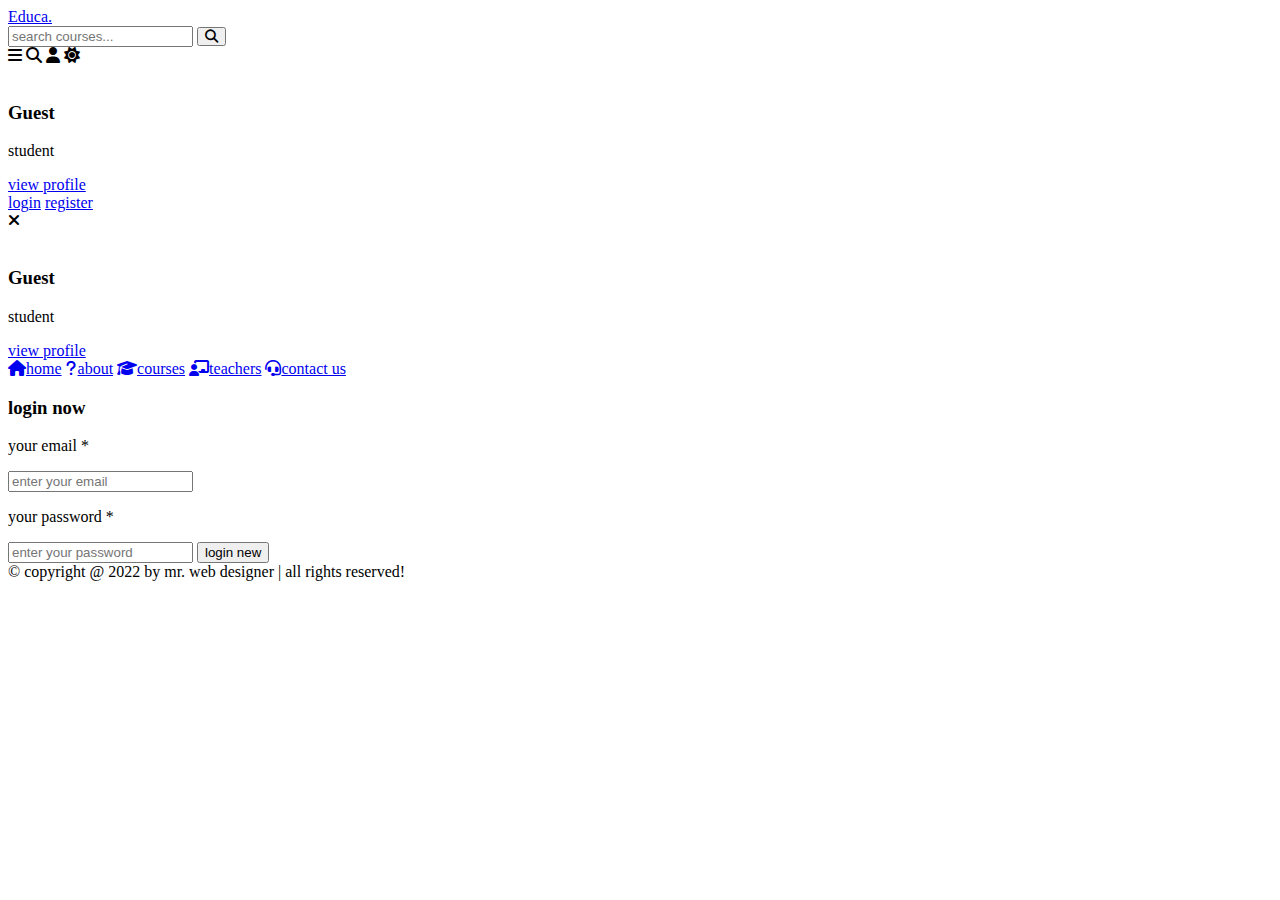
==== design/index.html @ a6afdbb3 "login and register" ====
<!DOCTYPE html>
<html lang="en">
<head>
   <meta charset="UTF-8">
   <meta http-equiv="X-UA-Compatible" content="IE=edge">
   <meta name="viewport" content="width=device-width, initial-scale=1.0">
   <title>login</title>

   <!-- font awesome cdn link  -->
   <link rel="stylesheet" href="https://cdnjs.cloudflare.com/ajax/libs/font-awesome/6.1.2/css/all.min.css">

   <!-- custom css file link  -->
   <link rel="stylesheet" href="css/style.css">

</head>
<body>

<header class="header">
   
   <section class="flex">

      <a href="home.html" class="logo">Educa.</a>

      <form action="search.html" method="post" class="search-form">
         <input type="text" name="search_box" required placeholder="search courses..." maxlength="100">
         <button type="submit" class="fas fa-search"></button>
      </form>

      <div class="icons">
         <div id="menu-btn" class="fas fa-bars"></div>
         <div id="search-btn" class="fas fa-search"></div>
         <div id="user-btn" class="fas fa-user"></div>
         <div id="toggle-btn" class="fas fa-sun"></div>
      </div>

      <div class="profile">
         <img src="images/pic-1.jpg" class="image" alt="">
         <h3 class="name">Guest</h3>
         <p class="role">student</p>
         <a href="profile.html" class="btn">view profile</a>
         <div class="flex-btn">
            <a href="login.html" class="option-btn">login</a>
            <a href="register.html" class="option-btn">register</a>
         </div>
      </div>

   </section>

</header>   

<div class="side-bar">

   <div id="close-btn">
      <i class="fas fa-times"></i>
   </div>

   <div class="profile">
      <img src="images/pic-1.jpg" class="image" alt="">
      <h3 class="name">Guest </h3>
      <p class="role">student</p>
      <a href="profile.html" class="btn">view profile</a>
   </div>

   <nav class="navbar">
      <a href="home.html"><i class="fas fa-home"></i><span>home</span></a>
      <a href="about.html"><i class="fas fa-question"></i><span>about</span></a>
      <a href="courses.html"><i class="fas fa-graduation-cap"></i><span>courses</span></a>
      <a href="teachers.html"><i class="fas fa-chalkboard-user"></i><span>teachers</span></a>
      <a href="contact.html"><i class="fas fa-headset"></i><span>contact us</span></a>
   </nav>

</div>

<section class="form-container">

   <form action="" method="post" enctype="multipart/form-data">
      <h3>login now</h3>
      <p>your email <span>*</span></p>
      <input type="email" name="email" placeholder="enter your email" required maxlength="50" class="box">
      <p>your password <span>*</span></p>
      <input type="password" name="pass" placeholder="enter your password" required maxlength="20" class="box">
      <input type="submit" value="login new" name="submit" class="btn">
   </form>

</section>






<footer class="footer">

   &copy; copyright @ 2022 by <span>mr. web designer</span> | all rights reserved!

</footer>

<!-- custom js file link  -->
<script src="js/script.js"></script>

   
</body>
</html>
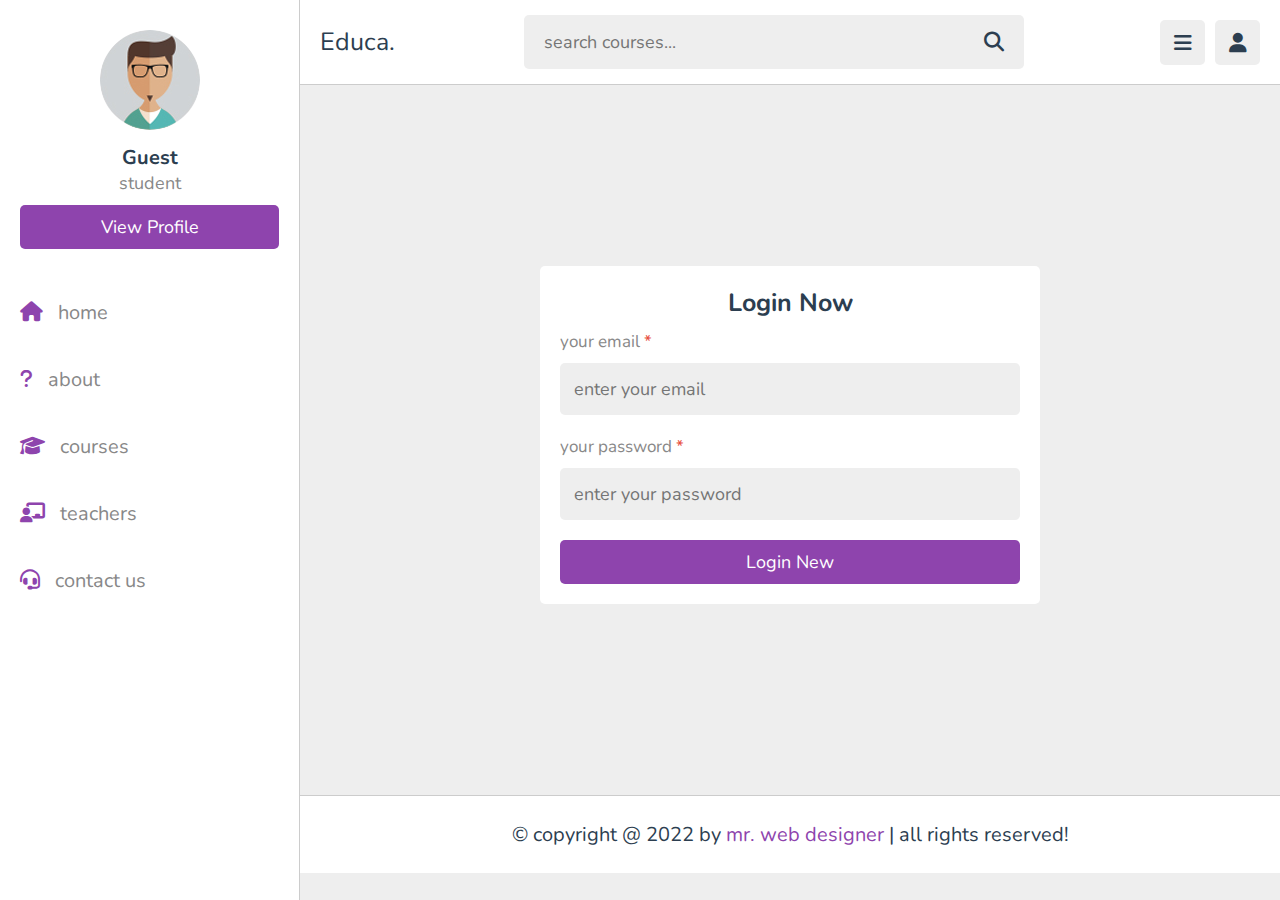
==== commit 922cc214: "updated" ====
--- a/design/index.html
+++ b/design/index.html
@@ -30,7 +30,6 @@
          <div id="menu-btn" class="fas fa-bars"></div>
          <div id="search-btn" class="fas fa-search"></div>
          <div id="user-btn" class="fas fa-user"></div>
-         <div id="toggle-btn" class="fas fa-sun"></div>
       </div>
 
       <div class="profile">
--- a/design/css/style.css
+++ b/design/css/style.css
@@ -0,0 +1,1376 @@
+@import url('https://fonts.googleapis.com/css2?family=Nunito:wght@200;300;400;500;600;700&display=swap');
+
+:root{
+   --main-color:#8e44ad;
+   --red:#e74c3c;
+   --orange:#f39c12;
+   --light-color:#888;
+   --light-bg:#eee;
+   --black:#2c3e50;
+   --white:#fff;
+   --border:.1rem solid rgba(0,0,0,.2);
+}
+
+*{
+   font-family: 'Nunito', sans-serif;
+   margin:0; padding:0;
+   box-sizing: border-box;
+   outline: none; border:none;
+   text-decoration: none;
+}
+
+*::selection{
+   background-color: var(--main-color);
+   color:#fff;
+}
+
+html{
+   font-size: 62.5%;
+   overflow-x: hidden;
+}
+
+html::-webkit-scrollbar{
+   width: 1rem;
+   height: .5rem;
+}
+
+html::-webkit-scrollbar-track{
+   background-color: transparent;
+}
+
+html::-webkit-scrollbar-thumb{
+   background-color: var(--main-color);
+}
+
+body{
+   background-color: var(--light-bg);
+   padding-left: 30rem;
+}
+
+body.dark{
+   --light-color:#aaa;
+   --light-bg:#333;
+   --black:#fff;
+   --white:#222;
+   --border:.1rem solid rgba(255,255,255,.2);
+}
+
+body.active{
+   padding-left: 0;
+}
+
+section{
+   padding:2rem;
+   margin: 0 auto;
+   max-width: 1200px;
+}
+
+.heading{
+   font-size: 2.5rem;
+   color:var(--black);
+   margin-bottom: 2.5rem;
+   border-bottom: var(--border);
+   padding-bottom: 1.5rem;
+   text-transform: capitalize;
+}
+
+.inline-btn,
+.inline-option-btn,
+.inline-delete-btn,
+.btn,
+.delete-btn,
+.option-btn{
+   border-radius: .5rem;
+   color:#fff;
+   font-size: 1.8rem;
+   cursor: pointer;
+   text-transform: capitalize;
+   padding:1rem 3rem;
+   text-align: center;
+   margin-top: 1rem;
+}
+
+.btn,
+.delete-btn,
+.option-btn{
+   display: block;
+   width: 100%;
+}
+
+.inline-btn,
+.inline-option-btn,
+.inline-delete-btn{
+   display: inline-block;
+}
+
+.btn,
+.inline-btn{
+   background-color: var(--main-color);
+}
+
+.option-btn,
+.inline-option-btn{
+   background-color:var(--orange);
+}
+
+.delete-btn,
+.inline-delete-btn{
+   background-color: var(--red);
+}
+
+.inline-btn:hover,
+.inline-option-btn:hover,
+.inline-delete-btn:hover,
+.btn:hover,
+.delete-btn:hover,
+.option-btn:hover{
+   background-color: var(--black);
+   color: var(--white);
+}
+
+.flex-btn{
+   display: flex;
+   gap: 1rem;
+}
+
+.header{
+   position: sticky;
+   top:0; left:0; right: 0;
+   background-color: var(--white);
+   z-index: 1000;
+   border-bottom: var(--border);
+}
+
+.header .flex{
+   display: flex;
+   align-items: center;
+   justify-content: space-between;
+   position: relative;
+   padding: 1.5rem 2rem;
+}
+
+.header .flex .logo{
+   font-size: 2.5rem;
+   color: var(--black);
+}
+
+.header .flex .search-form{
+   width: 50rem;
+   border-radius: .5rem;
+   background-color: var(--light-bg);
+   padding:1.5rem 2rem;
+   display: flex;
+   gap:2rem;
+
+}
+
+.header .flex .search-form input{
+   width: 100%;
+   font-size: 1.8rem;
+   color:var(--black);
+   background:none;
+}
+
+.header .flex .search-form button{
+   background:none;
+   font-size: 2rem;
+   cursor: pointer;
+   color:var(--black);
+}
+
+.header .flex .search-form button:hover{
+   color: var(--main-color);
+}
+
+.header .flex .icons div{
+   font-size: 2rem;
+   color:var(--black);
+   background-color: var(--light-bg);
+   border-radius: .5rem;
+   height: 4.5rem;
+   width: 4.5rem;
+   line-height: 4.5rem;
+   cursor: pointer;
+   text-align: center;
+   margin-left: .7rem;
+}
+
+.header .flex .icons div:hover{
+   background-color: var(--black);
+   color:var(--white);
+}
+
+.header .flex .profile{
+   position: absolute;
+   top:120%; right: 2rem;
+   background-color: var(--white);
+   border-radius: .5rem;
+   padding: 1.5rem;
+   text-align: center;
+   overflow: hidden;
+   transform-origin: top right;
+   transform: scale(0);
+   transition: .2s linear;
+   width: 30rem;
+}
+
+.header .flex .profile.active{
+   transform: scale(1);
+}
+
+.header .flex .profile .image{
+   height: 10rem;
+   width: 10rem;
+   border-radius: 50%;
+   object-fit: contain;
+   margin-bottom: 1rem;
+}
+
+.header .flex .profile .name{
+   font-size: 2rem;
+   color:var(--black);
+   overflow: hidden;
+   text-overflow: ellipsis;
+   white-space: nowrap;
+}
+
+.header .flex .profile .role{
+   font-size: 1.8rem;
+   color: var(--light-color);
+}
+
+#search-btn{
+   display: none;
+}
+
+.side-bar{
+   position: fixed;
+   top: 0; left: 0;
+   width: 30rem;
+   background-color: var(--white);
+   height: 100vh;
+   border-right: var(--border);
+   z-index: 1200;
+}
+
+.side-bar #close-btn{
+   text-align: right;
+   padding: 2rem;
+   display: none;
+}
+
+.side-bar #close-btn i{
+   text-align: right;
+   font-size: 2.5rem;
+   background:var(--red);
+   border-radius: .5rem;
+   color:var(--white);
+   cursor: pointer;
+   height: 4.5rem;
+   width: 4.5rem;
+   line-height: 4.5rem;
+   text-align: center;
+}
+
+.side-bar #close-btn i:hover{
+   background-color: var(--black);
+}
+
+.side-bar .profile{
+   padding:3rem 2rem;
+   text-align: center;
+}
+
+.side-bar .profile .image{
+   height: 10rem;
+   width: 10rem;
+   border-radius: 50%;
+   object-fit: contain;
+   margin-bottom: 1rem;
+}
+
+.side-bar .profile .name{
+   font-size: 2rem;
+   color:var(--black);
+   overflow: hidden;
+   text-overflow: ellipsis;
+   white-space: nowrap;
+}
+
+.side-bar .profile .role{
+   font-size: 1.8rem;
+   color: var(--light-color);
+}
+
+.side-bar .navbar a{
+   display: block;
+   padding: 2rem;
+   font-size: 2rem;
+}
+
+.side-bar .navbar a i{
+   margin-right: 1.5rem;
+   color:var(--main-color);
+   transition: .2s linear;
+}
+
+.side-bar .navbar a span{
+   color:var(--light-color);
+}
+
+.side-bar .navbar a:hover{
+   background-color: var(--light-bg);
+}
+
+.side-bar .navbar a:hover i{
+   margin-right: 2.5rem;
+}
+
+.side-bar.active{
+   left: -30rem;
+}
+
+.home-grid .box-container{
+   display: grid;
+   grid-template-columns: repeat(auto-fit, 27.5rem);
+   gap:1.5rem;
+   justify-content: center;
+   align-items: flex-start;
+}
+
+.home-grid .box-container .box{
+   background-color: var(--white);
+   border-radius: .5rem;
+   padding:2rem;
+}
+
+.home-grid .box-container .box .title{
+   font-size: 2rem;
+   color: var(--black);
+   text-transform: capitalize;
+}
+
+.home-grid .box-container .box .flex{
+   display: flex;
+   flex-wrap: wrap;
+   gap: 1.5rem;
+   margin-top: 2rem;
+}
+
+.home-grid .box-container .flex a{
+   background-color: var(--light-bg);
+   border-radius: .5rem;
+   padding: 1rem 1.5rem;
+   font-size: 1.5rem;
+}
+
+.home-grid .box-container .flex a i{
+   margin-right: 1rem;
+   color:var(--black);
+}
+
+.home-grid .box-container .flex a span{
+   color:var(--light-color);
+}
+
+.home-grid .box-container .flex a:hover{
+   background-color: var(--black);
+}
+
+.home-grid .box-container .flex a:hover span{
+   color:var(--white);
+}
+
+.home-grid .box-container .flex a:hover i{
+   color:var(--white);
+}
+
+.home-grid .box-container .tutor{
+   padding: 1rem 0;
+   font-size: 1.8rem;
+   color:var(--light-color);
+   line-height: 2;
+}
+
+.home-grid .box-container .likes{
+   color:var(--light-color);
+   font-size: 1.7rem;
+   margin-top: 1.5rem;
+}
+
+.home-grid .box-container .likes span{
+   color:var(--main-color);
+}
+
+.about .row{
+   display: flex;
+   align-items: center;
+   flex-wrap: wrap;
+   gap:1.5rem;
+}
+
+.about .row .image{
+   flex: 1 1 40rem;
+}
+
+.about .row .image img{
+   width: 100%;
+   height: 50rem;
+}
+
+.about .row .content{
+   flex: 1 1 40rem;
+}
+
+.about .row .content p{
+   font-size: 1.7rem;
+   line-height: 2;
+   color: var(--light-color);
+   padding: 1rem 0;
+}
+
+.about .row .content h3{
+   font-size: 3rem;
+   color:var(--black);
+   text-transform: capitalize;
+}
+
+.about .box-container{
+   display: grid;
+   grid-template-columns: repeat(auto-fit, minmax(27rem, 1fr));
+   gap:1.5rem;
+   justify-content: center;
+   align-items: flex-start;
+   margin-top: 3rem;
+}
+
+.about .box-container .box{
+   border-radius: .5rem;
+   background-color: var(--white);
+   padding: 2rem;
+   display: flex;
+   align-items: center;
+   gap: 2.5rem;
+}
+
+.about .box-container .box i{
+   font-size: 4rem;
+   color: var(--main-color);
+}
+
+.about .box-container .box h3{
+   font-size: 2.5rem;
+   color: var(--black);
+   margin-bottom: .3rem;
+}
+
+.about .box-container .box p{
+   font-size: 1.7rem;
+   color:var(--light-color);
+}
+
+.reviews .box-container{
+   display: grid;
+   grid-template-columns: repeat(auto-fit, minmax(30rem, 1fr));
+   gap:1.5rem;
+   justify-content: center;
+   align-items: flex-start;
+}
+
+.reviews .box-container .box{
+   border-radius: .5rem;
+   background-color: var(--white);
+   padding: 2rem;
+}
+
+.reviews .box-container .box p{
+   line-height: 1.7;
+   font-size: 1.7rem;
+   color: var(--light-color);
+}
+
+.reviews .box-container .box .student{
+   margin-top: 2rem;
+   display: flex;
+   align-items: center;
+   gap: 1.5rem;
+}
+
+.reviews .box-container .box .student img{
+   height: 5rem;
+   width: 5rem;
+   object-fit: cover;
+   border-radius: 50%;
+}
+
+.reviews .box-container .box .student h3{
+   font-size: 2rem;
+   color: var(--black);
+   margin-bottom: .3rem;
+}
+
+.reviews .box-container .box .student .stars{
+   font-size: 1.5rem;
+   color:var(--orange);
+}
+
+.courses .box-container{
+   display: grid;
+   grid-template-columns: repeat(auto-fit, minmax(30rem, 1fr));
+   gap:1.5rem;
+   justify-content: center;
+   align-items: flex-start;
+}
+
+.courses .box-container .box{
+   border-radius: .5rem;
+   background-color: var(--white);
+   padding: 2rem;
+}
+
+.courses .box-container .box .tutor{
+   display: flex;
+   align-items: center;
+   gap: 1.5rem;
+   margin-bottom: 2.5rem;
+}
+
+.courses .box-container .box .tutor img{
+   height: 5rem;
+   width: 5rem;
+   border-radius: 50%;
+   object-fit: cover;
+}
+
+.courses .box-container .box .tutor h3{
+   font-size: 1.8rem;
+   color: var(--black);
+   margin-bottom: .2rem;
+}
+
+.courses .box-container .box .tutor span{
+   font-size: 1.3rem;
+   color:var(--light-color);
+}
+
+.courses .box-container .box .thumb{
+   position: relative;
+}
+
+.courses .box-container .box .thumb span{
+   position: absolute;
+   top:1rem; left: 1rem;
+   border-radius: .5rem;
+   padding: .5rem 1.5rem;
+   background-color: rgba(0,0,0,.3);
+   color: #fff;
+   font-size: 1.5rem;
+}
+
+.courses .box-container .box .thumb img{
+   width: 100%;
+   height: 20rem;
+   object-fit: cover;
+   border-radius: .5rem;
+}
+
+.courses .box-container .box .title{
+   font-size: 2rem;
+   color: var(--black);
+   padding-bottom: .5rem;
+   padding-top: 1rem;
+}
+
+.courses .more-btn{
+   text-align: center;
+   margin-top: 2rem;
+}
+
+.playlist-details .row{
+   display: flex;
+   align-items: flex-end;
+   gap:3rem;
+   flex-wrap: wrap;
+   background-color: var(--white);
+   padding: 2rem;
+}
+
+.playlist-details .row .column{
+   flex: 1 1 40rem;
+}
+
+.playlist-details .row .column .save-playlist{
+   margin-bottom: 1.5rem;
+}
+
+.playlist-details .row .column .save-playlist button{
+   border-radius: .5rem;
+   background-color: var(--light-bg);
+   padding:1rem 1.5rem;
+   cursor: pointer;
+}
+
+.playlist-details .row .column .save-playlist button i{
+   font-size: 2rem;
+   color:var(--black);
+   margin-right: .8rem;
+}
+
+.playlist-details .row .column .save-playlist button span{
+   font-size: 1.8rem;
+   color:var(--light-color);
+}
+
+.playlist-details .row .column .save-playlist button:hover{
+   background-color: var(--black);
+}
+
+.playlist-details .row .column .save-playlist button:hover i{
+   color:var(--white);
+}
+
+.playlist-details .row .column .save-playlist button:hover span{
+   color:var(--white);
+}
+
+.playlist-details .row .column .thumb{
+   position: relative;
+}
+
+.playlist-details .row .column .thumb span{
+   font-size: 1.8rem;
+   color: #fff;
+   background-color: rgba(0,0,0,.3);
+   border-radius: .5rem;
+   position: absolute;
+   top: 1rem; left: 1rem;
+   padding: .5rem 1.5rem;
+}
+
+.playlist-details .row .column .thumb img{
+   height: 30rem;
+   width: 100%;
+   object-fit: cover;
+   border-radius: .5rem;
+}
+
+.playlist-details .row .column .tutor{
+   display: flex;
+   align-items: center;
+   gap: 2rem;
+   margin-bottom: 2rem;
+}
+
+.playlist-details .row .column .tutor img{
+   height: 7rem;
+   width: 7rem;
+   border-radius: 50%;
+   object-fit: cover;
+}
+
+.playlist-details .row .column .tutor h3{
+   font-size: 2rem;
+   color:var(--black);
+   margin-bottom: .2rem;
+}
+
+.playlist-details .row .column .tutor span{
+   font-size: 1.5rem;
+   color: var(--light-color);
+}
+
+.playlist-details .row .column .details h3{
+   font-size: 2rem;
+   color: var(--black);
+   text-transform: capitalize;
+}
+
+.playlist-details .row .column .details p{
+   padding: 1rem 0;
+   line-height: 2;
+   font-size: 1.8rem;
+   color: var(--light-color);
+}
+
+.playlist-videos .box-container{
+   display: grid;
+   grid-template-columns: repeat(auto-fit, minmax(30rem, 1fr));
+   gap:1.5rem;
+   justify-content: center;
+   align-items: flex-start;
+}
+
+.playlist-videos .box-container .box{
+   background-color: var(--white);
+   border-radius: .5rem;
+   padding: 2rem;
+   position: relative;
+}
+
+.playlist-videos .box-container .box i{
+   position: absolute;
+   top: 2rem; left: 2rem; right: 2rem;
+   height: 20rem;
+   border-radius: .5rem;
+   background-color: rgba(0,0,0,.3);
+   display: flex;
+   align-items: center;
+   justify-content: center;
+   font-size: 5rem;
+   color: #fff;
+   display: none;
+}
+
+.playlist-videos .box-container .box:hover i{
+   display: flex;
+}
+
+.playlist-videos .box-container .box img{
+   width: 100%;
+   height: 20rem;
+   object-fit: cover;
+   border-radius: .5rem;
+}
+
+.playlist-videos .box-container .box h3{
+   margin-top: 1.5rem;
+   font-size: 1.8rem;
+   color: var(--black);
+}
+
+.playlist-videos .box-container .box:hover h3{
+   color: var(--main-color);
+}
+
+.watch-video .video-container{
+   background-color: var(--white);
+   border-radius: .5rem;
+   padding: 2rem;
+}
+
+.watch-video .video-container .video{
+   position: relative;
+   margin-bottom: 1.5rem;
+}
+
+.watch-video .video-container .video video{
+   border-radius: .5rem;
+   width: 100%;
+   object-fit: contain;
+   background-color: #000;
+}
+
+.watch-video .video-container .title{
+   font-size: 2rem;
+   color: var(--black);
+}
+
+.watch-video .video-container .info{
+   display: flex;
+   margin-top: 1.5rem;
+   margin-bottom: 2rem;
+   border-bottom: var(--border);
+   padding-bottom: 1.5rem;
+   gap: 2.5rem;
+   align-items: center;
+}
+
+.watch-video .video-container .info p{
+   font-size: 1.6rem;
+}
+
+.watch-video .video-container .info p span{
+   color: var(--light-color);
+}
+
+.watch-video .video-container .info i{
+   margin-right: 1rem;
+   color: var(--main-color);
+}
+
+.watch-video .video-container .tutor{
+   display: flex;
+   align-items: center;
+   gap: 2rem;
+   margin-bottom: 1rem;
+}
+
+.watch-video .video-container .tutor img{
+   border-radius: 50%;
+   height: 5rem;
+   width: 5rem;
+   object-fit: cover;
+}
+
+.watch-video .video-container .tutor h3{
+   font-size: 2rem;
+   color: var(--black);
+   margin-bottom: .2rem;
+}
+
+.watch-video .video-container .tutor span{
+   font-size: 1.5rem;
+   color: var(--light-color);
+}
+
+.watch-video .video-container .flex{
+   display: flex;
+   align-items: center;
+   justify-content: space-between;
+   gap: 1.5rem;
+}
+
+.watch-video .video-container .flex button{
+   border-radius: .5rem;
+   padding: 1rem 1.5rem;
+   font-size: 1.8rem;
+   cursor: pointer;
+   background-color: var(--light-bg);
+}
+
+.watch-video .video-container .flex button i{
+   margin-right: 1rem;
+   color: var(--black);
+}
+
+.watch-video .video-container .flex button span{
+   color: var(--light-color);
+}
+
+.watch-video .video-container .flex button:hover{
+   background-color: var(--black);
+}
+
+.watch-video .video-container .flex button:hover i{
+   color: var(--white);
+}
+
+.watch-video .video-container .flex button:hover span{
+   color: var(--white);
+}
+
+.watch-video .video-container .description{
+   line-height: 1.5;
+   font-size: 1.7rem;
+   color: var(--light-color);
+   margin-top: 2rem;
+}
+
+.comments .add-comment{
+   background-color: var(--white);
+   border-radius: .5rem;
+   padding: 2rem;
+   margin-bottom: 3rem;
+}
+
+.comments .add-comment h3{
+   font-size: 2rem;
+   color: var(--black);
+   margin-bottom: 1rem;
+}
+
+.comments .add-comment textarea{
+   height: 20rem;
+   resize: none;
+   background-color: var(--light-bg);
+   border-radius: .5rem;
+   border: var(--border);
+   padding: 1.4rem;
+   font-size: 1.8rem;
+   color: var(--black);
+   width: 100%;
+   margin: .5rem 0;
+}
+
+.comments .box-container{
+   display: grid;
+   gap: 2.5rem;
+   background-color: var(--white);
+   padding: 2rem;
+   border-radius: .5rem;
+}
+
+.comments .box-container .box .user{
+   display: flex;
+   align-items: center;
+   gap: 1.5rem;
+   margin-bottom: 2rem;
+}
+
+.comments .box-container .box .user img{
+   height: 5rem;
+   width: 5rem;
+   border-radius: 50%;
+}
+
+.comments .box-container .box .user h3{
+   font-size: 2rem;
+   color: var(--black);
+   margin-bottom: .2rem;
+}
+
+.comments .box-container .box .user span{
+   font-size: 1.5rem;
+   color: var(--light-color);
+}
+
+.comments .box-container .box .comment-box{
+   border-radius: .5rem;
+   background-color: var(--light-bg);
+   padding:1rem 1.5rem;
+   white-space: pre-line;
+   margin: .5rem 0;
+   font-size: 1.8rem;
+   color: var(--black);
+   line-height: 1.5;
+   position: relative;
+   z-index: 0;
+}
+
+.comments .box-container .box .comment-box::before{
+   content: '';
+   position: absolute;
+   top: -1rem; left: 1.5rem;
+   background-color: var(--light-bg);
+   height: 1.2rem;
+   width: 2rem;
+   clip-path: polygon(50% 0%, 0% 100%, 100% 100%);
+}
+
+.teachers .search-tutor{
+   margin-bottom: 2rem;
+   border-radius: .5rem;
+   background-color: var(--white);
+   padding: 1.5rem 2rem;
+   display: flex;
+   align-items: center;
+   gap: 1.5rem;
+}
+
+.teachers .search-tutor input{
+   width: 100%;
+   background: none;
+   font-size: 1.8rem;
+   color: var(--black);
+}
+
+.teachers .search-tutor button{
+   font-size: 2rem;
+   color: var(--black);
+   cursor: pointer;
+   background:none;
+}
+
+.teachers .search-tutor button:hover{
+   color: var(--main-color);
+}
+
+.teachers .box-container{
+   display: grid;
+   grid-template-columns: repeat(auto-fit, minmax(30rem, 1fr));
+   gap:1.5rem;
+   justify-content: center;
+   align-items: flex-start;
+}
+
+.teachers .box-container .box{
+   background-color: var(--white);
+   border-radius: .5rem;
+   padding: 2rem;
+}
+
+.teachers .box-container .offer{
+   text-align: center;
+}
+
+.teachers .box-container .offer h3{
+   font-size: 2.5rem;
+   color: var(--black);
+   text-transform: capitalize;
+   padding-bottom: .5rem;
+}
+
+.teachers .box-container .offer p{
+   line-height: 1.7;
+   padding: .5rem 0;
+   color: var(--light-color);
+   font-size: 1.7rem;
+}
+
+.teachers .box-container .box .tutor{
+   display: flex;
+   align-items: center;
+   gap:2rem;
+   margin-bottom: 1.5rem;
+}
+
+.teachers .box-container .box .tutor img{
+   height: 5rem;
+   width: 5rem;
+   border-radius: 50%;
+}
+
+.teachers .box-container .box .tutor h3{
+   font-size: 2rem;
+   color: var(--black);
+   margin-bottom: .2rem;
+}
+
+.teachers .box-container .box .tutor span{
+   font-size: 1.6rem;
+   color: var(--light-color);
+}
+
+.teachers .box-container .box p{
+   padding: .5rem 0;
+   font-size: 1.7rem;
+   color: var(--light-color);
+}
+
+.teachers .box-container .box p span{
+   color: var(--main-color);
+}
+
+.teacher-profile .details{
+   text-align: center;
+   background-color: var(--white);
+   border-radius: .5rem;
+   padding: 2rem;
+}
+
+.teacher-profile .details .tutor img{
+   height: 10rem;
+   width: 10rem;
+   border-radius: 50%;
+   object-fit: cover;
+   margin-bottom: 1rem;
+}
+
+.teacher-profile .details .tutor h3{
+   font-size: 2rem;
+   color: var(--black);
+}
+
+.teacher-profile .details .tutor span{
+   color: var(--light-color);
+   font-size: 1.7rem;
+}
+
+.teacher-profile .details .flex{
+   display: flex;
+   flex-wrap: wrap;
+   gap: 1.5rem;
+   margin-top: 2rem;
+}
+
+.teacher-profile .details .flex p{
+   flex: 1 1 20rem;
+   border-radius: .5rem;
+   background-color: var(--light-bg);
+   padding: 1.2rem 2rem;
+   font-size: 1.8rem;
+   color: var(--light-color);
+}
+
+.teacher-profile .details .flex p span{
+   color: var(--main-color);
+}
+
+.user-profile .info{
+   background-color: var(--white);
+   border-radius: .5rem;
+   padding: 2rem;
+}
+
+.user-profile .info .user{
+   text-align: center;
+   margin-bottom: 2rem;
+   padding: 1rem;
+}
+
+.user-profile .info .user img{
+   height: 10rem;
+   width: 10rem;
+   border-radius: 50%;
+   object-fit: cover;
+   margin-bottom: 1rem;
+}
+
+.user-profile .info .user h3{
+   font-size: 2rem;
+   color: var(--black);
+}
+
+.user-profile .info .user p{
+   font-size: 1.7rem;
+   color: var(--light-color);
+   padding: .3rem 0;
+}
+
+.user-profile .info .box-container{
+   display: flex;
+   flex-wrap: wrap;
+   gap: 1.5rem;
+}
+
+.user-profile .info .box-container .box{
+   background-color: var(--light-bg);
+   border-radius: .5rem;
+   padding: 2rem;
+   flex: 1 1 25rem;
+}
+
+.user-profile .info .box-container .box .flex{
+   display: flex;
+   align-items: center;
+   gap: 2rem;
+   margin-bottom: 1rem;
+}
+
+.user-profile .info .box-container .box .flex i{
+   font-size:2rem;
+   color: var(--white);
+   background-color: var(--black);
+   text-align: center;
+   border-radius: .5rem;
+   height: 5rem;
+   width: 5rem;
+   line-height: 4.9rem;
+}
+
+.user-profile .info .box-container .box .flex span{
+   font-size: 2.5rem;
+   color: var(--main-color);
+}
+
+.user-profile .info .box-container .box .flex p{
+   color: var(--light-color);
+   font-size: 1.7rem;
+}
+
+.contact .row{
+   display: flex;
+   align-items: center;
+   flex-wrap: wrap;
+   gap: 1.5rem;
+}
+
+.contact .row .image{
+   flex: 1 1 50rem;
+}
+
+.contact .row .image img{
+   width: 100%;
+}
+
+.contact .row form{
+   flex: 1 1 30rem;
+   background-color: var(--white);
+   padding: 2rem;
+   text-align: center;
+}
+
+.contact .row form h3{
+   margin-bottom: 1rem;
+   text-transform: capitalize;
+   color:var(--black);
+   font-size: 2.5rem;
+}
+
+.contact .row form .box{
+   width: 100%;
+   border-radius: .5rem;
+   background-color: var(--light-bg);
+   margin: 1rem 0;
+   padding: 1.4rem;
+   font-size: 1.8rem;
+   color: var(--black);
+}
+
+.contact .row form textarea{
+   height: 20rem;
+   resize: none;
+}
+
+.contact .box-container{
+   display: grid;
+   grid-template-columns: repeat(auto-fit, minmax(30rem, 1fr));
+   gap:1.5rem;
+   justify-content: center;
+   align-items: flex-start;
+   margin-top: 3rem;
+}
+
+.contact .box-container .box{
+   text-align: center;
+   background-color: var(--white);
+   border-radius: .5rem;
+   padding: 3rem;
+}
+
+.contact .box-container .box i{
+   font-size: 3rem;
+   color: var(--main-color);
+   margin-bottom: 1rem;
+}
+
+.contact .box-container .box h3{
+   font-size: 2rem;
+   color:var(--black);
+   margin: 1rem 0;
+}
+
+.contact .box-container .box a{
+   display: block;
+   padding-top: .5rem;
+   font-size: 1.8rem;
+   color: var(--light-color);
+}
+
+.contact .box-container .box a:hover{
+   text-decoration: underline;
+   color:var(--black);
+}
+
+.form-container{
+   min-height: calc(100vh - 20rem);
+   display: flex;
+   align-items: center;
+   justify-content: center;
+}
+
+.form-container form{
+   background-color: var(--white);
+   border-radius: .5rem;
+   padding: 2rem;
+   width: 50rem;
+}
+
+.form-container form h3{
+   font-size: 2.5rem;
+   text-transform: capitalize;
+   color: var(--black);
+   text-align: center;
+}
+
+.form-container form p{
+   font-size: 1.7rem;
+   color: var(--light-color);
+   padding-top: 1rem;
+}
+
+.form-container form p span{
+   color: var(--red);
+}
+
+.form-container form .box{
+   font-size: 1.8rem;
+   color: var(--black);
+   border-radius: .5rem;
+   padding: 1.4rem;
+   background-color: var(--light-bg);
+   width: 100%;
+   margin: 1rem 0;
+}
+
+
+
+
+
+
+.footer{
+   background-color: var(--white);
+   border-top: var(--border);
+   position: sticky;
+   bottom: 0; left: 0; right: 0;
+   text-align: center;
+   font-size: 2rem;
+   padding:2.5rem 2rem;
+   color:var(--black);
+   margin-top: 1rem;
+   z-index: 1000;
+   /* padding-bottom: 9.5rem; */
+}
+
+.footer span{
+   color:var(--main-color);
+}
+
+
+
+@media (max-width:1200px){
+
+   body{
+      padding-left: 0;
+   }
+
+   .side-bar{
+      left: -30rem;
+      transition: .2s linear;
+   }
+
+   .side-bar #close-btn{
+      display: block;
+   }
+
+   .side-bar.active{
+      left: 0;
+      box-shadow: 0 0 0 100vw rgba(0,0,0,.8);
+      border-right: 0;
+   }
+
+}
+
+@media (max-width:991px){
+
+   html{
+      font-size: 55%;
+   }
+
+}
+
+@media (max-width:768px){
+
+   #search-btn{
+      display: inline-block;
+   }
+
+   .header .flex .search-form{
+      position: absolute;
+      top: 99%; left: 0; right: 0;
+      border-top: var(--border);
+      border-bottom: var(--border);
+      background-color: var(--white);
+      border-radius: 0;
+      width: auto;
+      padding: 2rem;
+      clip-path: polygon(0 0, 100% 0, 100% 0, 0 0);
+      transition: .2s linear;
+   }
+
+   .header .flex .search-form.active{
+      clip-path: polygon(0 0, 100% 0, 100% 100%, 0 100%);
+   }
+
+}
+
+@media (max-width:450px){
+
+   html{
+      font-size: 50%;
+   }
+
+   .flex-btn{
+      gap: 0;
+      flex-flow: column;
+   }
+
+   .home-grid .box-container{
+      grid-template-columns: 1fr;
+   }
+
+   .about .row .image img{
+      height: 25rem;
+   }
+
+}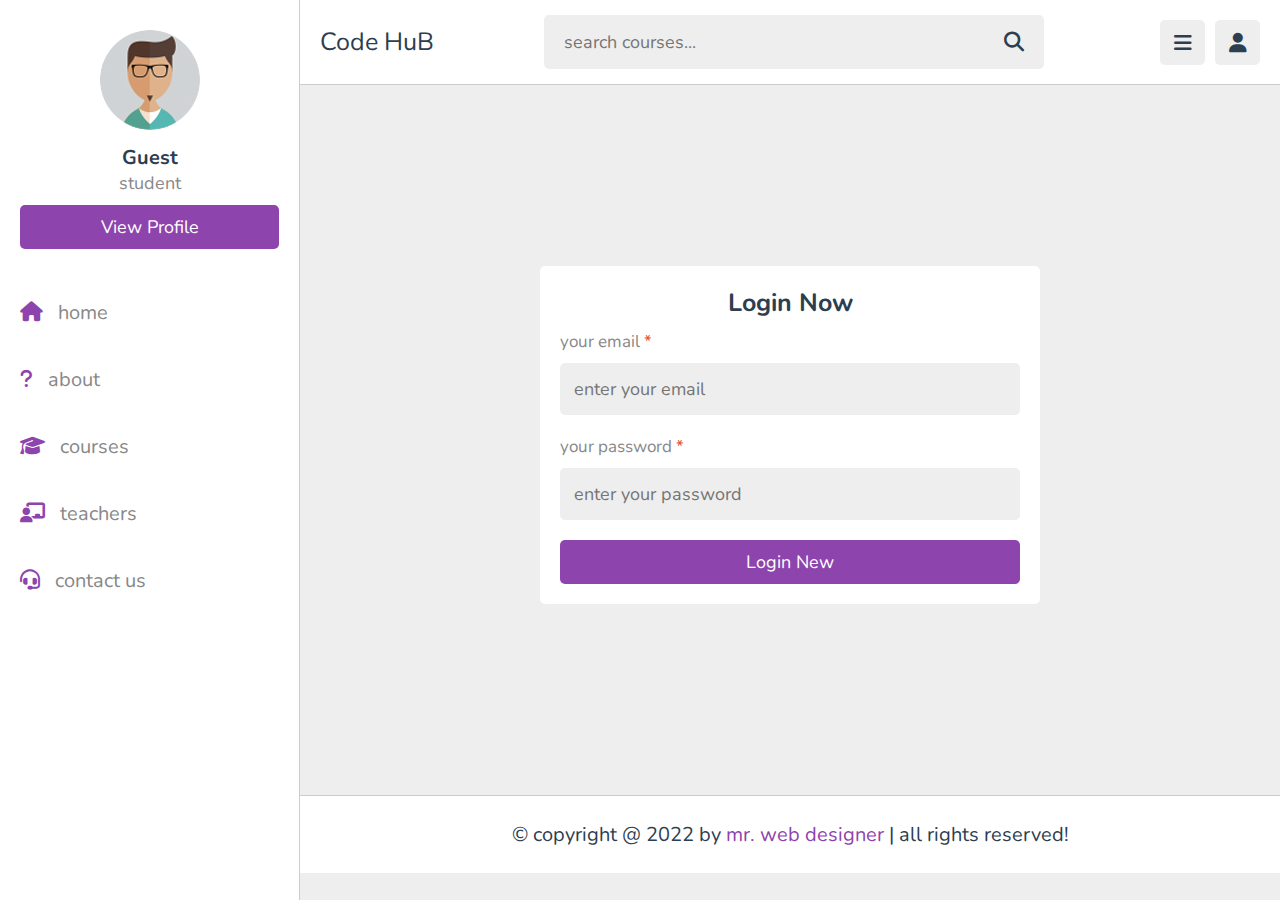
==== commit 1b6c39f2: "updated" ====
--- a/design/index.html
+++ b/design/index.html
@@ -19,7 +19,7 @@
    
    <section class="flex">
 
-      <a href="home.html" class="logo">Educa.</a>
+      <a href="home.html" class="logo">Code HuB</a>
 
       <form action="search.html" method="post" class="search-form">
          <input type="text" name="search_box" required placeholder="search courses..." maxlength="100">
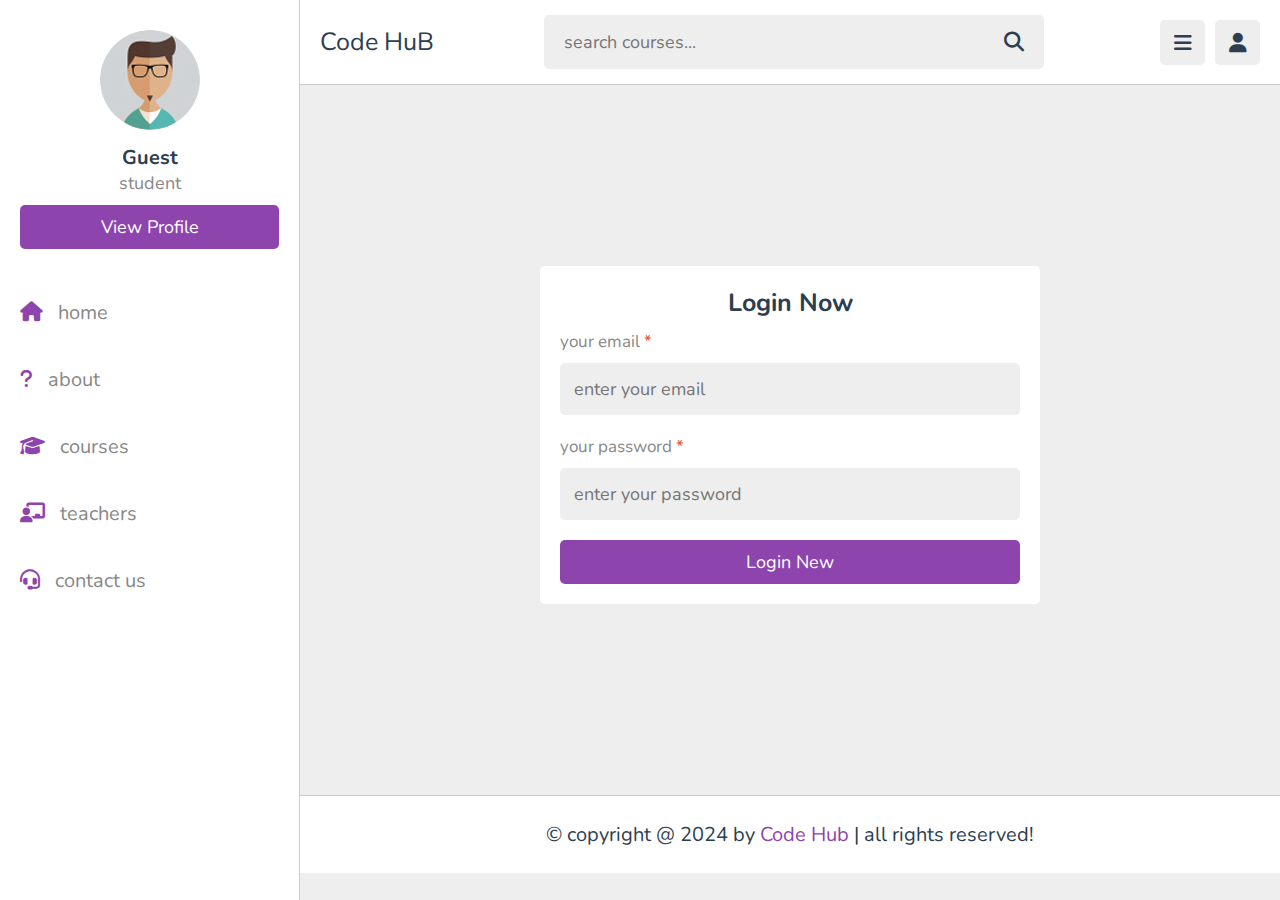
==== commit 71d6d3a3: "updated" ====
--- a/design/index.html
+++ b/design/index.html
@@ -90,7 +90,7 @@
 
 <footer class="footer">
 
-   &copy; copyright @ 2022 by <span>mr. web designer</span> | all rights reserved!
+   &copy; copyright @ 2024 by <span>Code Hub</span> | all rights reserved!
 
 </footer>
 
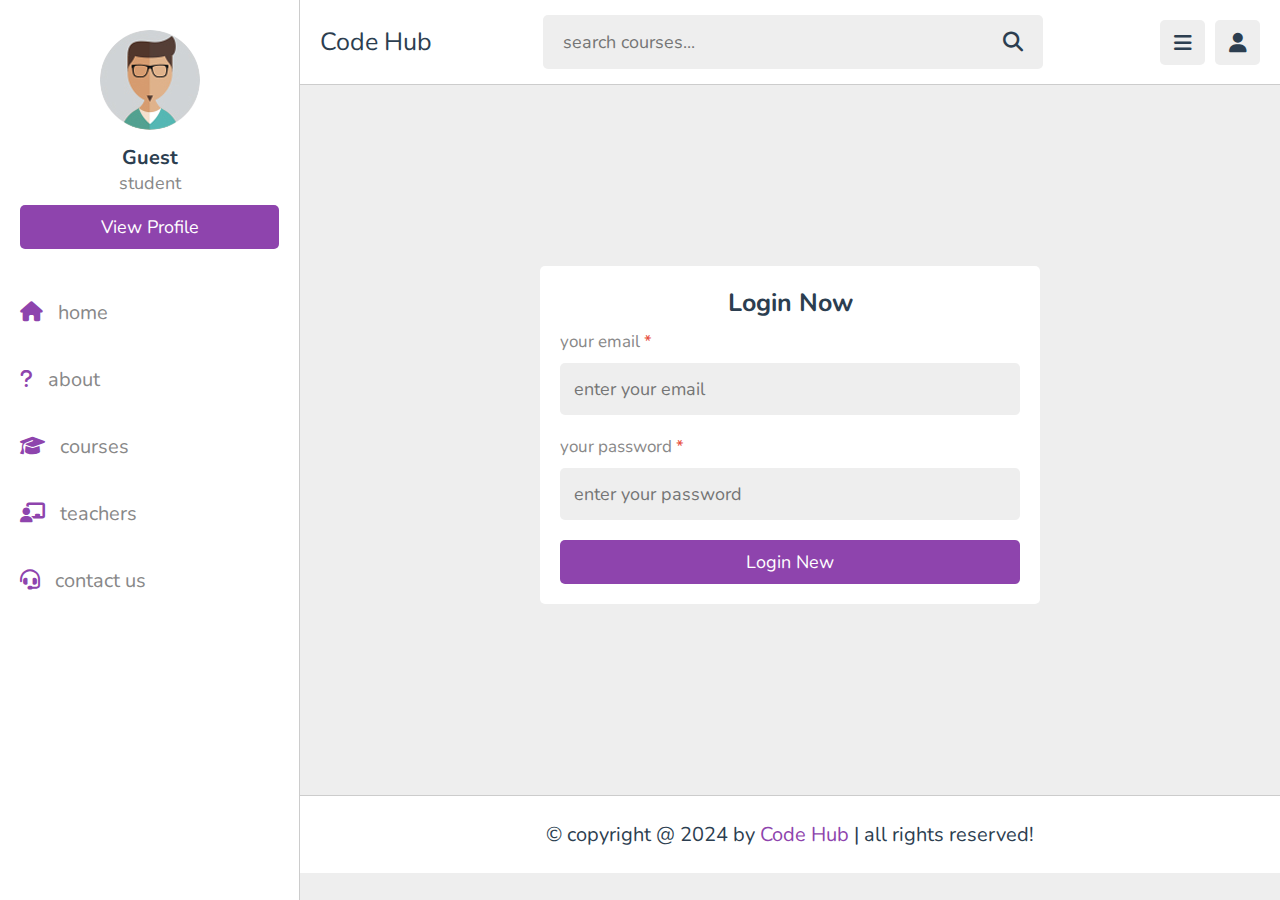
==== commit 7ac3ea3d: "updated" ====
--- a/design/index.html
+++ b/design/index.html
@@ -19,7 +19,7 @@
    
    <section class="flex">
 
-      <a href="home.html" class="logo">Code HuB</a>
+      <a href="home.html" class="logo">Code Hub</a>
 
       <form action="search.html" method="post" class="search-form">
          <input type="text" name="search_box" required placeholder="search courses..." maxlength="100">
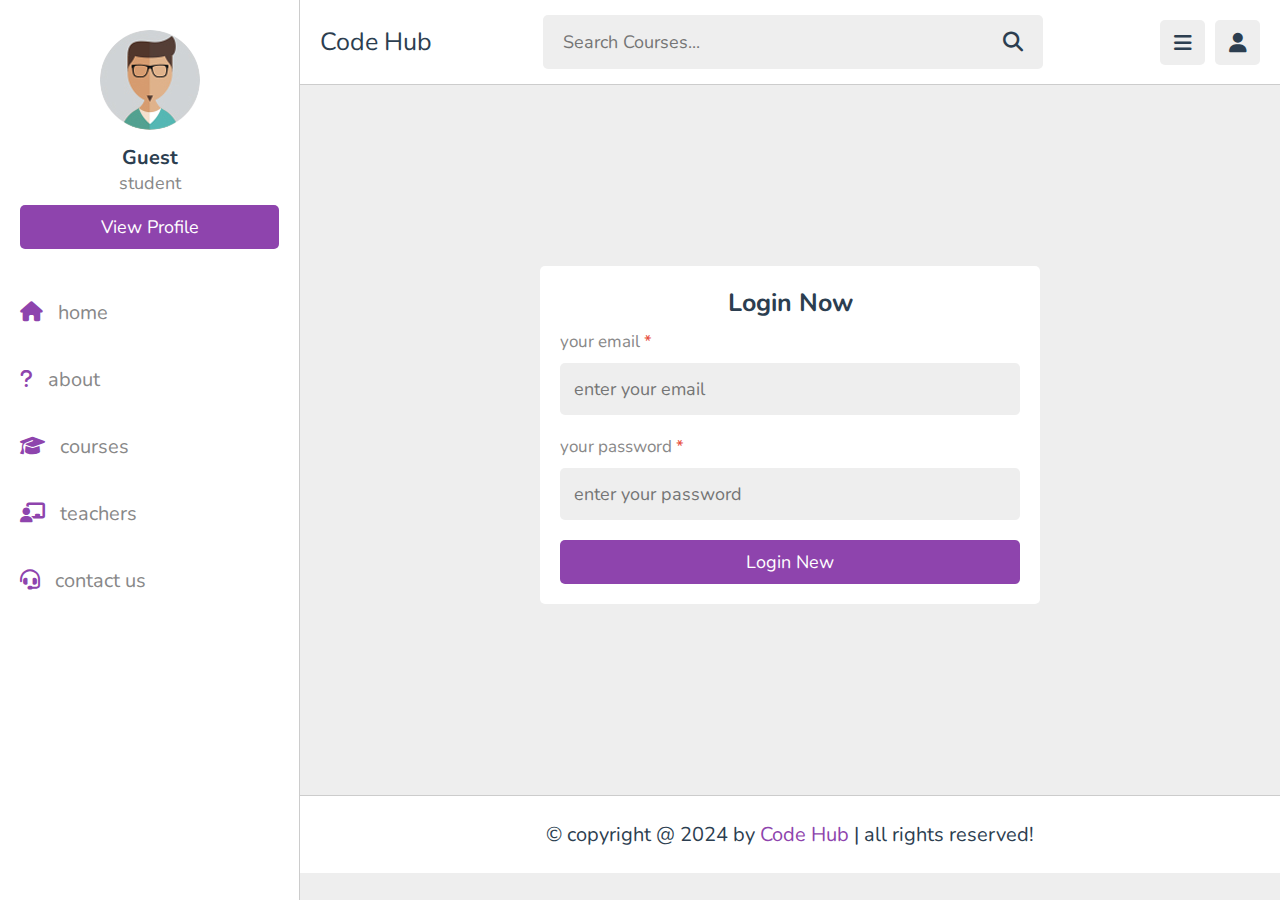
==== commit 123a203a: "cha" ====
--- a/design/index.html
+++ b/design/index.html
@@ -22,7 +22,7 @@
       <a href="home.html" class="logo">Code Hub</a>
 
       <form action="search.html" method="post" class="search-form">
-         <input type="text" name="search_box" required placeholder="search courses..." maxlength="100">
+         <input type="text" name="search_box" required placeholder="Search Courses..." maxlength="100">
          <button type="submit" class="fas fa-search"></button>
       </form>
 
@@ -30,6 +30,7 @@
          <div id="menu-btn" class="fas fa-bars"></div>
          <div id="search-btn" class="fas fa-search"></div>
          <div id="user-btn" class="fas fa-user"></div>
+         <div id="toggle-btn" class="fas fa-sun"></div>
       </div>
 
       <div class="profile">
--- a/design/css/style.css
+++ b/design/css/style.css
@@ -46,6 +46,11 @@
    background-color: var(--light-bg);
    padding-left: 30rem;
 }
+
+#toggle-btn {
+   display: none; /* This hides the button */
+}
+
 
 body.dark{
    --light-color:#aaa;
